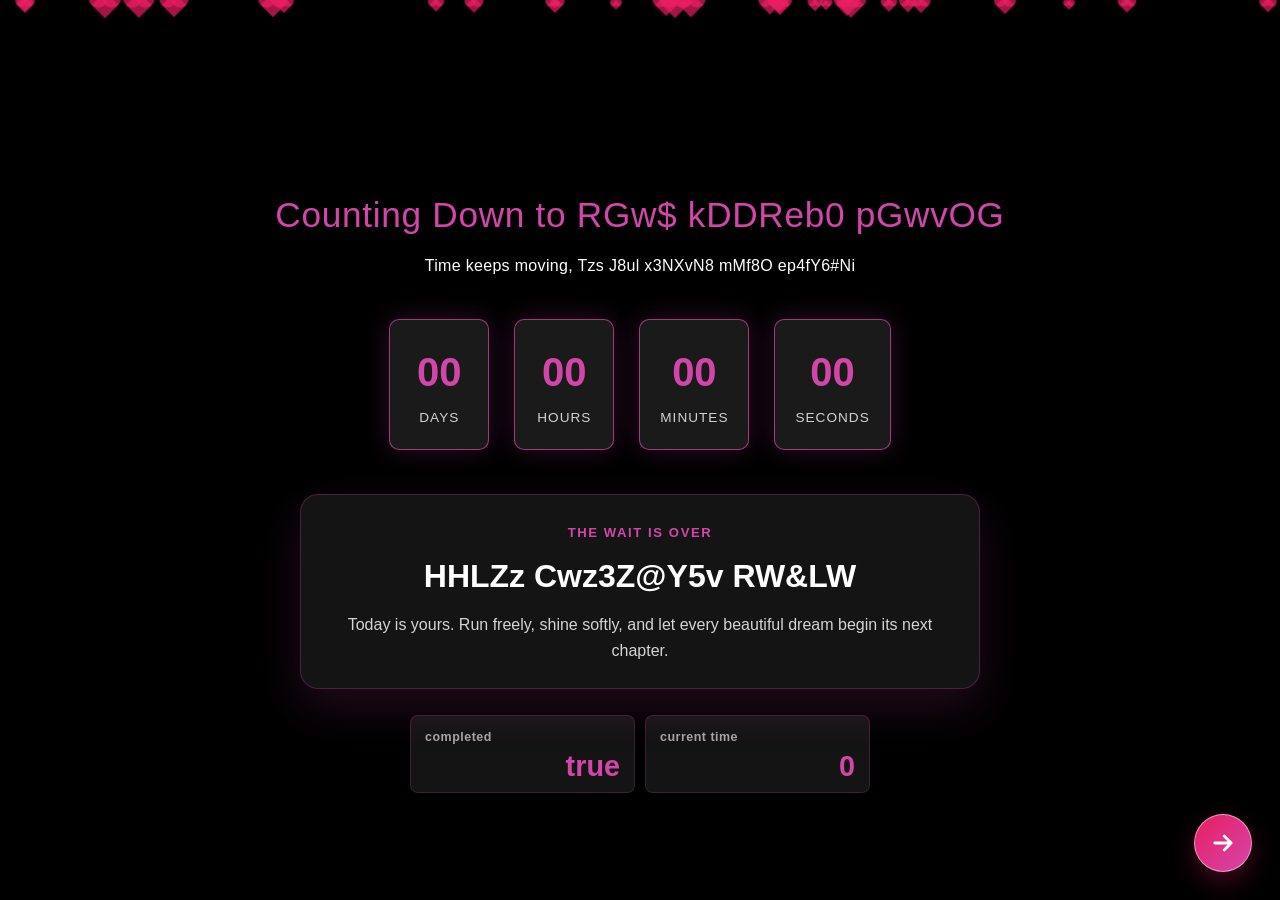
==== index.html @ 618628f1 "first commit" ====
<!DOCTYPE html>
<html lang="en">
<head>
    <meta charset="UTF-8">
    <meta name="viewport" content="width=device-width, initial-scale=1.0">
    <title>Hello World!</title>
    <link rel="stylesheet" href="style.css">
</head>
<body class="app-shell">
    <iframe id="page-frame" class="page-frame" title="Birthday page"></iframe>
    <iframe id="music-frame" class="music-frame is-hidden" src="music.html" title="Music player" allow="autoplay"></iframe>

    <script>
        const pageFrame = document.getElementById("page-frame");
        const musicFrame = document.getElementById("music-frame");
        const allowedPages = new Set([
            "countdown.html",
            "quote.html",
            "home.html",
            "journey.html",
            "gallery.html",
            "surprise.html"
        ]);

        const requestedPage = new URLSearchParams(window.location.search).get("page");
        const initialPage = allowedPages.has(requestedPage) ? requestedPage : "countdown.html";
        let activePage = initialPage;
        pageFrame.src = initialPage;
        setMusicAvailability(initialPage);

        function setMusicAvailability(pageUrl) {
            activePage = pageUrl;
            const isCountdown = pageUrl.endsWith("countdown.html");
            musicFrame.classList.toggle("is-hidden", isCountdown);
            musicFrame.contentWindow?.postMessage({
                type: isCountdown ? "birthday:music-pause" : "birthday:music-play"
            }, "*");
        }

        window.addEventListener("message", function(event) {
            if (!event.data || event.data.type !== "birthday:navigate") {
                return;
            }

            const nextPage = event.data.href;
            setMusicAvailability(nextPage);
            pageFrame.src = nextPage;
        });

        pageFrame.addEventListener("load", function() {
            try {
                const currentPage = pageFrame.contentWindow?.location.pathname.split("/").pop() || initialPage;
                setMusicAvailability(currentPage);
            } catch (error) {
                setMusicAvailability(initialPage);
            }
        });

        musicFrame.addEventListener("load", function() {
            setMusicAvailability(activePage);
        });
    </script>
</body>
</html>
---- style.css ----
/* Root Variables for Themes */
:root {
    --bg-primary: #FDFBF7; /* Warm Soft Cream */
    --bg-secondary: #FFF0F5; /* Soft Lavender Blush / Light Pink Accent */
    --primary-color: #000000; /* Elegant Deep Horse-Brown */
    --accent-color: #E91E63; /* Romantic Pink/Magenta */
    --gold-color: #d346a9; /* Gold accent for elegance */
    --text-dark: #333333;
    --text-light: #5A5A5A;
    --font-heading: "Bahnschrift Light SemiCondensed", "Bahnschrift SemiCondensed", "Bahnschrift", "Arial Narrow", sans-serif;
    --font-body: "Bahnschrift Light SemiCondensed", "Bahnschrift SemiCondensed", "Bahnschrift", "Arial Narrow", sans-serif;
    --transition-smooth: all 0.3s ease-in-out;
}

/* Global Reset */
* {
    margin: 0;
    padding: 0;
    box-sizing: border-box;
}

html {
    scroll-behavior: smooth;
}

body {
    font-family: var(--font-body);
    background-color: var(--bg-primary);
    color: var(--text-dark);
    line-height: 1.6;
    overflow-x: hidden;
    position: relative;
    perspective: 1600px;
}

body.app-shell {
    width: 100vw;
    height: 100vh;
    overflow: hidden;
    background-color: var(--bg-primary);
}

body.music-widget-page {
    width: 74px;
    height: 74px;
    overflow: hidden;
    background: transparent;
    perspective: none;
}

.page-frame {
    position: fixed;
    inset: 0;
    width: 100%;
    height: 100%;
    border: 0;
    background-color: var(--bg-primary);
}

.music-frame {
    position: fixed;
    top: 18px;
    right: 18px;
    z-index: 3500;
    width: 74px;
    height: 74px;
    border: 0;
    overflow: hidden;
    background: transparent;
    transition: opacity 0.25s ease, transform 0.25s ease;
}

.music-frame.is-hidden {
    opacity: 0;
    pointer-events: none;
    transform: translateY(-8px);
}

#particle-container {
    position: fixed;
    inset: 0;
    z-index: 3000;
    pointer-events: none;
    overflow: hidden;
}

/* Container */
.container {
    width: 90%;
    max-width: 1200px;
    margin: 0 auto;
    padding: 60px 0;
}

/* Floating Music Bar */
.floating-music-bar {
    position: absolute;
    inset: 0;
    z-index: 1200;
    padding: 8px;
    border: 1px solid rgba(211, 70, 169, 0.22);
    border-radius: 999px;
    background-color: rgba(255, 255, 255, 0.76);
    box-shadow: 0 8px 24px rgba(0, 0, 0, 0.08);
    backdrop-filter: blur(10px);
    display: grid;
    place-items: center;
}

.mute-toggle {
    width: 42px;
    height: 42px;
    border: none;
    border-radius: 50%;
    background: linear-gradient(135deg, var(--accent-color), var(--gold-color));
    color: white;
    display: grid;
    place-items: center;
    cursor: pointer;
    font-size: 1.1rem;
    font-weight: 800;
    box-shadow: 0 8px 18px rgba(233, 30, 99, 0.26);
    transition: transform 0.25s ease, box-shadow 0.25s ease;
}

.mute-toggle:hover,
.mute-toggle:focus-visible {
    transform: translateY(-2px);
    box-shadow: 0 12px 24px rgba(233, 30, 99, 0.34);
    outline: none;
}

.mute-toggle .sound-off {
    display: none;
}

.mute-toggle.is-muted .sound-on {
    display: none;
}

.mute-toggle.is-muted .sound-off {
    display: inline;
}

/* Hero Section */
.section-hero {
    height: 100vh;
    display: flex;
    align-items: center;
    justify-content: center;
    text-align: center;
    background: linear-gradient(135deg, var(--bg-primary) 0%, var(--bg-secondary) 100%);
    padding-top: 80px;
    position: relative;
}

.hero-content {
    max-width: 800px;
    padding: 20px;
}

.svg-majestic-horse {
    width: 120px;
    height: 120px;
    margin-bottom: 20px;
    animation: float 4s ease-in-out infinite;
}

.section-hero h1 {
    font-family: var(--font-heading);
    font-size: 3rem;
    color: var(--primary-color);
    margin-bottom: 20px;
}

.subtitle {
    font-size: 1.2rem;
    color: var(--text-light);
    margin-bottom: 40px;
}

/* Buttons */
.btn {
    display: inline-block;
    padding: 12px 30px;
    border-radius: 30px;
    text-decoration: none;
    font-weight: 600;
    transition: var(--transition-smooth);
    cursor: pointer;
    border: none;
}

.btn-primary {
    background-color: var(--accent-color);
    color: white;
    box-shadow: 0 4px 15px rgba(233, 30, 99, 0.3);
}

.btn-primary:hover {
    background-color: #d81b60;
    transform: translateY(-3px);
}

.btn-secondary {
    background-color: transparent;
    color: var(--primary-color);
    border: 2px solid var(--primary-color);
    margin-left: 15px;
}

.btn-secondary:hover {
    background-color: var(--primary-color);
    color: white;
    transform: translateY(-3px);
}

.book-page {
    min-height: 100vh;
    position: relative;
    transform-style: preserve-3d;
    transform-origin: left center;
    animation: bookOpen 0.78s cubic-bezier(0.2, 0.8, 0.2, 1);
}

/* Page Navigation */
.page-section {
    min-height: 100vh;
    position: relative;
    overflow: hidden;
}

.page-nav,
.page-next {
    position: fixed;
    bottom: 28px;
    z-index: 5;
    width: 58px;
    height: 58px;
    border: 1px solid rgba(255, 255, 255, 0.5);
    border-radius: 50%;
    background: linear-gradient(135deg, var(--accent-color), var(--gold-color));
    color: white;
    box-shadow: 0 10px 24px rgba(233, 30, 99, 0.28);
    display: grid;
    place-items: center;
    cursor: pointer;
    transform: translateX(0);
    transition: transform 0.25s ease, box-shadow 0.25s ease;
    animation: arrowFloat 2.2s ease-in-out infinite;
}

.page-next {
    right: 28px;
}

.page-prev {
    left: 28px;
    animation-name: arrowFloatBack;
}

.page-nav:hover,
.page-nav:focus-visible,
.page-next:hover,
.page-next:focus-visible {
    transform: translateX(4px);
    box-shadow: 0 14px 30px rgba(233, 30, 99, 0.38);
    outline: none;
}

.page-prev:hover,
.page-prev:focus-visible {
    transform: translateX(-4px);
}

.page-nav:disabled,
.page-next:disabled {
    cursor: default;
    opacity: 0.82;
}

.page-nav svg,
.page-next svg {
    width: 28px;
    height: 28px;
    fill: none;
    stroke: currentColor;
    stroke-width: 2.4;
    stroke-linecap: round;
    stroke-linejoin: round;
}

.page-turning {
    animation: bookClose 0.86s cubic-bezier(0.2, 0.8, 0.2, 1) forwards;
    transform-origin: left center;
}

.page-turning-back {
    animation: bookCloseBack 0.86s cubic-bezier(0.2, 0.8, 0.2, 1) forwards;
    transform-origin: right center;
}

.page-turning::before {
    content: "";
    position: absolute;
    inset: 0;
    z-index: 4;
    pointer-events: none;
    background: linear-gradient(90deg, transparent 0%, rgba(255,255,255,0.55) 45%, rgba(255,255,255,0.12) 70%, transparent 100%);
    animation: pageSheen 0.86s cubic-bezier(0.2, 0.8, 0.2, 1);
}

.page-turning-back::before {
    content: "";
    position: absolute;
    inset: 0;
    z-index: 4;
    pointer-events: none;
    background: linear-gradient(270deg, transparent 0%, rgba(255,255,255,0.55) 45%, rgba(255,255,255,0.12) 70%, transparent 100%);
    animation: pageSheenBack 0.86s cubic-bezier(0.2, 0.8, 0.2, 1);
}

/* Countdown Section */
.section-countdown {
    background-color: var(--primary-color);
    color: white;
    text-align: center;
    min-height: 100vh;
    display: flex;
    align-items: center;
    padding-top: 80px;
}

.section-countdown h2 {
    font-family: var(--font-heading);
    font-size: 2.2rem;
    margin-bottom: 10px;
    color: var(--gold-color);
}

.scramble-text {
    min-height: 1.35em;
    font-weight: 300;
}

.scramble-text.is-scrambling {
    font-variant-numeric: tabular-nums;
    letter-spacing: 0.02em;
}

.timer-display {
    display: flex;
    justify-content: center;
    gap: 25px;
    margin-top: 40px;
}

.timer-box {
    background-color: rgba(255, 255, 255, 0.1);
    padding: 20px;
    border-radius: 10px;
    min-width: 100px;
    border: 1px solid rgba(212, 175, 55, 0.3);
}

.timer-box span {
    display: block;
    font-size: 2.5rem;
    font-weight: bold;
    color: var(--gold-color);
}

.timer-box label {
    font-size: 0.85rem;
    text-transform: uppercase;
    letter-spacing: 1px;
    opacity: 0.8;
}

.countdown-complete {
    max-width: 680px;
    margin: 44px auto 0;
    padding: 24px 28px;
    border: 1px solid rgba(211, 70, 169, 0.28);
    border-radius: 18px;
    background: rgba(255, 255, 255, 0.08);
    box-shadow: 0 18px 45px rgba(211, 70, 169, 0.16);
    opacity: 0;
    transform: translateY(18px) scale(0.98);
    pointer-events: none;
    transition: opacity 0.65s ease, transform 0.65s ease;
}

.countdown-complete.show {
    opacity: 1;
    transform: translateY(0) scale(1);
}

.complete-kicker {
    display: inline-block;
    margin-bottom: 8px;
    color: var(--gold-color);
    font-size: 0.82rem;
    font-weight: 700;
    letter-spacing: 0.12em;
    text-transform: uppercase;
}

.countdown-complete h3 {
    color: white;
    font-size: 2rem;
    margin-bottom: 10px;
}

.countdown-complete p {
    color: rgba(255, 255, 255, 0.82);
}

.countdown-finished .timer-box {
    animation: timerCompletePulse 1.4s ease-in-out infinite alternate;
    border-color: rgba(211, 70, 169, 0.72);
    box-shadow: 0 0 26px rgba(211, 70, 169, 0.22);
}

.timer-callback-panel {
    width: min(460px, 100%);
    margin: 26px auto 0;
    display: grid;
    grid-template-columns: repeat(2, minmax(0, 1fr));
    gap: 10px;
}

.callback-box {
    padding: 12px 14px;
    border-radius: 8px;
    background-color: rgba(255, 255, 255, 0.08);
    border: 1px solid rgba(211, 70, 169, 0.22);
    text-align: left;
}

.callback-label {
    display: block;
    color: rgba(255, 255, 255, 0.62);
    font-size: 0.78rem;
    font-weight: 700;
    letter-spacing: 0.04em;
    text-transform: lowercase;
}

.callback-value {
    display: block;
    margin-top: 4px;
    color: var(--gold-color);
    font-size: 1.8rem;
    font-weight: 800;
    line-height: 1;
    text-align: right;
}

/* Quote Section */
.section-quote {
    background-color: var(--bg-primary);
    min-height: 100vh;
    padding: 96px 5%;
    text-align: center;
    display: flex;
    align-items: center;
    justify-content: center;
}

.quote-container {
    max-width: 860px;
    margin: 0 auto;
    position: relative;
}

.quote-mark {
    font-family: var(--font-heading);
    font-size: 5rem;
    line-height: 0.7;
    color: var(--gold-color);
    margin-bottom: 12px;
}

.quote-container blockquote {
    font-family: var(--font-heading);
    font-size: 2rem;
    line-height: 1.35;
    color: var(--primary-color);
    font-weight: 600;
}

.quote-note {
    max-width: 560px;
    margin: 24px auto 0;
    color: var(--text-light);
    font-size: 1rem;
}

/* Timeline / Journey Section */
.section-title {
    text-align: center;
    margin-bottom: 50px;
}

.section-title h2 {
    font-family: var(--font-heading);
    font-size: 2.5rem;
    color: var(--primary-color);
}

.decorative-line {
    display: flex;
    align-items: center;
    justify-content: center;
    margin-top: 10px;
}

.decorative-line::before, .decorative-line::after {
    content: "";
    width: 60px;
    height: 1px;
    background-color: var(--gold-color);
    margin: 0 10px;
}

.timeline {
    position: relative;
    max-width: 800px;
    margin: 0 auto;
}

.timeline::after {
    content: '';
    position: absolute;
    width: 2px;
    background-color: var(--gold-color);
    top: 0;
    bottom: 0;
    left: 50%;
    margin-left: -1px;
}

.timeline-item {
    padding: 10px 40px;
    position: relative;
    background-color: inherit;
    width: 50%;
}

.timeline-item::after {
    content: '🐴';
    position: absolute;
    width: 24px;
    height: 24px;
    right: -12px;
    background-color: var(--bg-primary);
    top: 15px;
    border-radius: 50%;
    z-index: 1;
    font-size: 12px;
    display: flex;
    align-items: center;
    justify-content: center;
}

.left { left: 0; }
.right { left: 50%; }

.right::after { left: -12px; }

.timeline-content {
    padding: 20px 30px;
    background-color: white;
    position: relative;
    border-radius: 8px;
    box-shadow: 0 4px 15px rgba(0,0,0,0.03);
    border-top: 4px solid var(--primary-color);
}

.section-journey .timeline-content p {
    text-align: justify;
}

.date {
    font-weight: bold;
    color: var(--accent-color);
    font-size: 0.85rem;
}

/* Gallery Section */
.section-gallery {
    background-color: var(--bg-secondary);
}

.gallery-grid {
    display: grid;
    grid-template-columns: repeat(auto-fit, minmax(300px, 1fr));
    gap: 30px;
    margin-top: 40px;
}

.gallery-card {
    background-color: white;
    border-radius: 12px;
    overflow: hidden;
    box-shadow: 0 5px 15px rgba(0,0,0,0.04);
    transition: var(--transition-smooth);
    border: 1px solid rgba(74, 46, 43, 0.08);
}

.gallery-card:hover {
    transform: translateY(-5px);
}

.photo-placeholder {
    height: 250px;
    background-color: #EAEAEA;
    border: 2px dashed #CCCCCC;
    display: flex;
    flex-direction: column;
    align-items: center;
    justify-content: center;
    color: #777777;
    font-weight: 500;
    padding: 20px;
    text-align: center;
}

.photo-placeholder.has-photo {
    height: 360px;
    padding: 0;
    border: none;
    position: relative;
    overflow: hidden;
    background-color: #1f1715;
    border-bottom: 1px solid rgba(74, 46, 43, 0.12);
}

.photo-placeholder.has-photo img {
    width: 100%;
    height: 100%;
    display: block;
    object-fit: cover;
    object-position: center 38%;
}

.photo-placeholder.has-photo::after {
    content: "";
    position: absolute;
    inset: auto 0 0 0;
    height: 38%;
    background: linear-gradient(to top, rgba(0, 0, 0, 0.55), transparent);
    pointer-events: none;
}

.photo-placeholder.has-photo .photo-tag {
    position: absolute;
    left: 14px;
    bottom: 14px;
    z-index: 1;
    margin: 0;
    padding: 6px 10px;
    border-radius: 999px;
    background-color: rgba(31, 23, 21, 0.55);
    color: white;
    font-weight: 700;
    text-shadow:
        -1px -1px 0 #111111,
        1px -1px 0 #111111,
        -1px 1px 0 #111111,
        1px 1px 0 #111111;
    backdrop-filter: blur(6px);
}

.photo-placeholder.photo-focus-cafe img { object-position: center 38%; }
.photo-placeholder.photo-focus-cosplay img { object-position: center 44%; }
.photo-placeholder.photo-focus-flower img { object-position: center 46%; }
.photo-placeholder.photo-focus-selfie img { object-position: center 42%; }
.photo-placeholder.photo-focus-closeup img { object-position: center 43%; }
.photo-placeholder.photo-focus-horse img { object-position: 33% center; }

.dimensions-tag {
    font-size: 0.75rem;
    color: #999999;
    margin-top: 5px;
}

.card-caption {
    min-height: 64px;
    padding: 16px 18px;
    background-color: #FFFFFF;
    text-align: center;
    display: flex;
    align-items: center;
    justify-content: center;
    font-weight: 700;
    font-size: 1rem;
    color: var(--primary-color);
}

/* Surprise Letter Section */
.section-surprise {
    background: linear-gradient(to bottom, var(--bg-secondary) 0%, var(--bg-primary) 100%);
    text-align: center;
}

.surprise-box-wrapper {
    max-width: 700px;
    margin: 0 auto;
    background-color: white;
    padding: 40px;
    border-radius: 20px;
    box-shadow: 0 10px 30px rgba(0,0,0,0.05);
    border: 1px solid rgba(214, 175, 87, 0.2);
}

.interactive-area {
    margin: 30px 0;
}

.btn-bounce {
    animation: bounce 2s infinite;
}

/* Hidden Letter & Logic Styling */
.secret-letter {
    margin-top: 35px;
    padding: 30px;
    background-color: #FFFDF9;
    border: 2px solid var(--gold-color);
    border-radius: 10px;
    text-align: left;
    box-shadow: inset 0 0 20px rgba(212, 175, 55, 0.05);
    opacity: 0;
    transform: translateY(20px);
    transition: all 0.6s cubic-bezier(0.4, 0, 0.2, 1);
}

.secret-letter.show {
    opacity: 1;
    transform: translateY(0);
}

.hidden {
    display: none;
}

.letter-header {
    text-align: center;
    margin-bottom: 25px;
    border-bottom: 1px double var(--gold-color);
    padding-bottom: 15px;
}

.letter-header h3 {
    font-family: var(--font-heading);
    color: var(--primary-color);
    font-size: 1.6rem;
}

.letter-body p {
    margin-bottom: 15px;
    color: #444444;
    text-indent: 30px;
    text-align: justify;
}

.letter-char {
    display: inline;
    will-change: opacity, filter, transform;
}

.signature {
    margin-top: 40px !important;
    text-indent: 0 !important;
    text-align: right !important;
    font-style: italic;
    color: var(--text-light);
}

.signature-name {
    text-indent: 0 !important;
    text-align: right !important;
    font-weight: bold;
    color: var(--primary-color);
}

/* Particles / Heart Animations */
.heart-particle {
    position: absolute;
    pointer-events: none;
    background: rgba(233, 30, 99, 0.7);
    display: inline-block;
    width: 10px;
    height: 10px;
    transform: rotate(45deg);
    animation: flyUp 3s linear infinite;
}

/* Toast notification styles */
.site-toast {
    position: fixed;
    left: 50%;
    bottom: 28px;
    transform: translateX(-50%);
    background: rgba(33,33,33,0.94);
    color: #fff;
    padding: 12px 16px;
    border-radius: 10px;
    box-shadow: 0 8px 30px rgba(0,0,0,0.35);
    z-index: 5000;
    font-weight: 700;
    opacity: 1;
    transition: opacity 0.28s ease, transform 0.28s ease;
}

.site-toast.site-toast--hide {
    opacity: 0;
    transform: translateX(-50%) translateY(8px);
}

/* Typography overrides
   - Site-wide body font: Georgia (applies to all pages)
   - Countdown section keeps original body font (no changes)
   - Secret letter uses Segoe Script
*/

/* Apply Georgia as the default body font for the site */
body {
    font-family: Georgia, 'Times New Roman', serif;
}

/* Keep countdown area using the original --font-body setting so countdown page is unaffected */
.section-countdown,
.section-countdown * {
    font-family: var(--font-body) !important;
}

/* Secret letter body uses Segoe Script */
.secret-letter,
.secret-letter * {
    font-family: "Segoe Script", "Segoe UI", cursive;
}

.heart-particle::before, .heart-particle::after {
    content: '';
    width: 10px;
    height: 10px;
    background: rgba(233, 30, 99, 0.7);
    border-radius: 50%;
    position: absolute;
}
.heart-particle::before { top: -5px; left: 0; }
.heart-particle::after { left: -5px; top: 0; }

.love-bubble {
    position: absolute;
    width: 22px;
    height: 22px;
    border-radius: 50%;
    background: rgba(255, 255, 255, 0.72);
    border: 1px solid rgba(233, 30, 99, 0.55);
    box-shadow: 0 0 16px rgba(233, 30, 99, 0.32);
    animation: bubbleLove 1.35s ease-out forwards;
}

.love-bubble::before {
    content: "♥";
    position: absolute;
    inset: 0;
    display: grid;
    place-items: center;
    color: var(--accent-color);
    font-size: 13px;
    font-weight: 700;
}

/* Footer */
footer {
    background-color: var(--primary-color);
    color: white;
    text-align: center;
    padding: 20px 0;
    font-size: 0.85rem;
}

/* Animations */
@keyframes float {
    0% { transform: translateY(0px); }
    50% { transform: translateY(-10px); }
    100% { transform: translateY(0px); }
}

@keyframes bounce {
    0%, 20%, 50%, 80%, 100% { transform: translateY(0); }
    40% { transform: translateY(-10px); }
    60% { transform: translateY(-5px); }
}

@keyframes arrowFloat {
    0%, 100% { margin-right: 0; }
    50% { margin-right: 8px; }
}

@keyframes arrowFloatBack {
    0%, 100% { margin-left: 0; }
    50% { margin-left: 8px; }
}

@keyframes bookOpen {
    0% {
        opacity: 0.35;
        transform: perspective(1600px) rotateY(-18deg) translateX(-22px);
        box-shadow: 36px 0 54px rgba(0, 0, 0, 0.14);
    }
    100% {
        opacity: 1;
        transform: perspective(1600px) rotateY(0deg) translateX(0);
        box-shadow: none;
    }
}

@keyframes bookClose {
    0% {
        opacity: 1;
        transform: perspective(1600px) rotateY(0deg) translateX(0);
    }
    55% {
        opacity: 0.95;
        transform: perspective(1600px) rotateY(-22deg) translateX(-12px);
        box-shadow: 38px 0 60px rgba(0, 0, 0, 0.16);
    }
    100% {
        opacity: 0;
        transform: perspective(1600px) rotateY(-46deg) translateX(-42px);
        box-shadow: 52px 0 74px rgba(0, 0, 0, 0.2);
    }
}

@keyframes bookCloseBack {
    0% {
        opacity: 1;
        transform: perspective(1600px) rotateY(0deg) translateX(0);
    }
    55% {
        opacity: 0.95;
        transform: perspective(1600px) rotateY(22deg) translateX(12px);
        box-shadow: -38px 0 60px rgba(0, 0, 0, 0.16);
    }
    100% {
        opacity: 0;
        transform: perspective(1600px) rotateY(46deg) translateX(42px);
        box-shadow: -52px 0 74px rgba(0, 0, 0, 0.2);
    }
}

@keyframes pageSheen {
    0% {
        opacity: 0;
        transform: translateX(85%) skewX(-12deg);
    }
    35% {
        opacity: 1;
    }
    100% {
        opacity: 0;
        transform: translateX(-105%) skewX(-12deg);
    }
}

@keyframes pageSheenBack {
    0% {
        opacity: 0;
        transform: translateX(-85%) skewX(12deg);
    }
    35% {
        opacity: 1;
    }
    100% {
        opacity: 0;
        transform: translateX(105%) skewX(12deg);
    }
}

@keyframes flyUp {
    0% { transform: translateY(100vh) rotate(45deg); opacity: 1; }
    100% { transform: translateY(-10vh) rotate(405deg); opacity: 0; }
}

@keyframes bubbleLove {
    0% {
        opacity: 0;
        transform: translate(0, 0) scale(0.45);
    }
    18% {
        opacity: 1;
    }
    100% {
        opacity: 0;
        transform: translate(var(--bubble-x), var(--bubble-y)) scale(1.35);
    }
}

@keyframes timerCompletePulse {
    from {
        transform: translateY(0);
    }
    to {
        transform: translateY(-5px);
    }
}

/* Responsive adjustments */
@media (max-width: 768px) {
    nav { display: none; } /* Standard wireframe behavior for simple mobile mobile */
    .timeline::after { left: 31px; }
    .timeline-item { width: 100%; padding-left: 70px; padding-right: 25px; }
    .timeline-item.right { left: 0; }
    .timeline-item::after { left: 19px; }
    .section-hero h1 { font-size: 2rem; }
    .timer-display { flex-wrap: wrap; gap: 15px; }
    .section-quote { padding: 72px 7%; }
    .quote-container blockquote { font-size: 1.45rem; }
    .page-nav,
    .page-next {
        width: 50px;
        height: 50px;
        bottom: 18px;
    }
    .page-prev { left: 18px; }
    .page-next { right: 18px; }
    .page-nav svg,
    .page-next svg {
        width: 24px;
        height: 24px;
    }
}
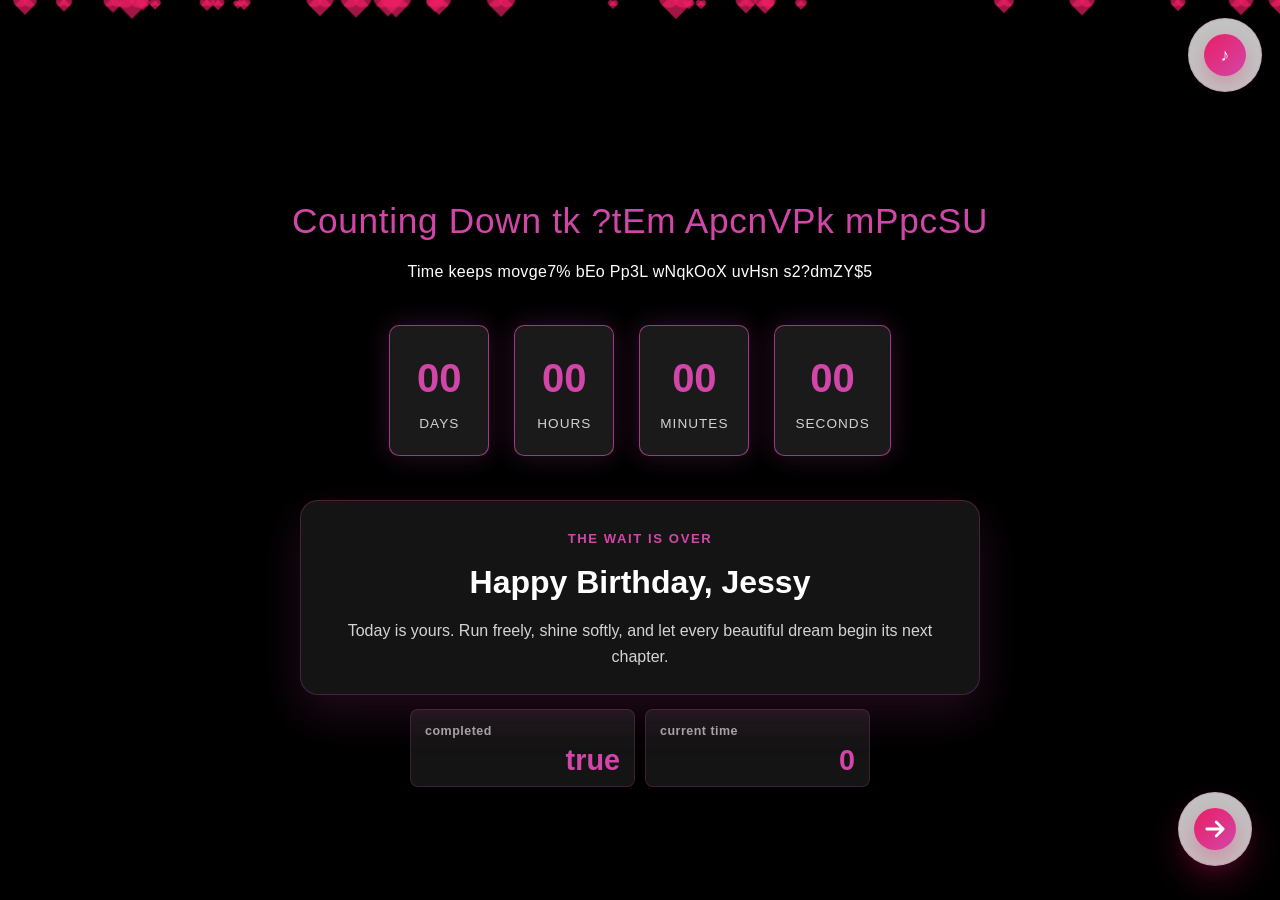
==== commit e0638a5f: "g" ====
--- a/index.html
+++ b/index.html
@@ -25,26 +25,57 @@
         const requestedPage = new URLSearchParams(window.location.search).get("page");
         const initialPage = allowedPages.has(requestedPage) ? requestedPage : "countdown.html";
         let activePage = initialPage;
+        let countdownMusicUnlocked = false;
+        let pendingAudibleMusicStart = false;
         pageFrame.src = initialPage;
         setMusicAvailability(initialPage);
 
         function setMusicAvailability(pageUrl) {
             activePage = pageUrl;
             const isCountdown = pageUrl.endsWith("countdown.html");
-            musicFrame.classList.toggle("is-hidden", isCountdown);
+            const shouldPlayMusic = !isCountdown || countdownMusicUnlocked;
+            const playAudibly = shouldPlayMusic && pendingAudibleMusicStart;
+
+            musicFrame.classList.toggle("is-hidden", !shouldPlayMusic);
             musicFrame.contentWindow?.postMessage({
-                type: isCountdown ? "birthday:music-pause" : "birthday:music-play"
+                type: shouldPlayMusic ? "birthday:music-play" : "birthday:music-pause",
+                audible: playAudibly
             }, "*");
+
+            if (playAudibly) {
+                pendingAudibleMusicStart = false;
+            }
         }
 
         window.addEventListener("message", function(event) {
-            if (!event.data || event.data.type !== "birthday:navigate") {
+            if (!event.data) {
                 return;
             }
 
-            const nextPage = event.data.href;
-            setMusicAvailability(nextPage);
-            pageFrame.src = nextPage;
+            if (event.data.type === "birthday:countdown-complete") {
+                countdownMusicUnlocked = true;
+                pendingAudibleMusicStart = true;
+                if (activePage.endsWith("countdown.html")) {
+                    setMusicAvailability(activePage);
+                }
+                return;
+            }
+
+            if (event.data.type === "birthday:navigate") {
+                const nextPage = event.data.href;
+
+                if (!allowedPages.has(nextPage)) {
+                    return;
+                }
+
+                if (nextPage.endsWith("countdown.html")) {
+                    countdownMusicUnlocked = false;
+                    pendingAudibleMusicStart = false;
+                }
+
+                setMusicAvailability(nextPage);
+                pageFrame.src = nextPage;
+            }
         });
 
         pageFrame.addEventListener("load", function() {
--- a/style.css
+++ b/style.css
@@ -230,47 +230,82 @@
     overflow: hidden;
 }
 
+.floating-page-control {
+    position: fixed;
+    bottom: 34px;
+    z-index: 5;
+    width: 74px;
+    height: 74px;
+    padding: 8px;
+    border: 1px solid rgba(211, 70, 169, 0.22);
+    border-radius: 50%;
+    background-color: rgba(255, 255, 255, 0.76);
+    color: white;
+    box-shadow:
+        0 16px 34px rgba(233, 30, 99, 0.22),
+        0 8px 24px rgba(0, 0, 0, 0.1);
+    backdrop-filter: blur(10px);
+    display: grid;
+    place-items: center;
+    transform: translateX(0);
+    transition: transform 0.25s ease, box-shadow 0.25s ease;
+    animation: arrowFloat 2.2s ease-in-out infinite;
+    will-change: margin-bottom, box-shadow;
+}
+
 .page-nav,
 .page-next {
-    position: fixed;
-    bottom: 28px;
-    z-index: 5;
-    width: 58px;
-    height: 58px;
-    border: 1px solid rgba(255, 255, 255, 0.5);
+    position: relative;
+    z-index: 1;
+    width: 42px;
+    height: 42px;
+    border: none;
     border-radius: 50%;
     background: linear-gradient(135deg, var(--accent-color), var(--gold-color));
     color: white;
-    box-shadow: 0 10px 24px rgba(233, 30, 99, 0.28);
+    box-shadow: 0 10px 24px rgba(233, 30, 99, 0.34);
     display: grid;
     place-items: center;
     cursor: pointer;
-    transform: translateX(0);
-    transition: transform 0.25s ease, box-shadow 0.25s ease;
-    animation: arrowFloat 2.2s ease-in-out infinite;
-}
-
-.page-next {
+    transition: box-shadow 0.25s ease, transform 0.25s ease;
+}
+
+.page-control-next {
     right: 28px;
 }
 
-.page-prev {
+.page-control-prev {
     left: 28px;
     animation-name: arrowFloatBack;
 }
 
-.page-nav:hover,
+.page-control-next:hover,
+.page-control-next:focus-within {
+    transform: translateX(4px);
+    box-shadow:
+        0 22px 42px rgba(233, 30, 99, 0.3),
+        0 10px 28px rgba(0, 0, 0, 0.14);
+}
+
+.page-control-prev:hover,
+.page-control-prev:focus-within {
+    transform: translateX(-4px);
+    box-shadow:
+        0 22px 42px rgba(233, 30, 99, 0.3),
+        0 10px 28px rgba(0, 0, 0, 0.14);
+}
+
 .page-nav:focus-visible,
-.page-next:hover,
 .page-next:focus-visible {
-    transform: translateX(4px);
-    box-shadow: 0 14px 30px rgba(233, 30, 99, 0.38);
     outline: none;
 }
 
-.page-prev:hover,
-.page-prev:focus-visible {
-    transform: translateX(-4px);
+.floating-page-control:hover .page-nav,
+.floating-page-control:focus-within .page-nav,
+.floating-page-control:hover .page-next,
+.floating-page-control:focus-within .page-next {
+    transform: translateY(-2px);
+    box-shadow: 0 12px 24px rgba(233, 30, 99, 0.34);
 }
 
 .page-nav:disabled,
@@ -283,6 +318,8 @@
 .page-next svg {
     width: 28px;
     height: 28px;
+    position: relative;
+    z-index: 1;
     fill: none;
     stroke: currentColor;
     stroke-width: 2.4;
@@ -424,7 +461,7 @@
 
 .timer-callback-panel {
     width: min(460px, 100%);
-    margin: 26px auto 0;
+    margin: 14px auto 0;
     display: grid;
     grid-template-columns: repeat(2, minmax(0, 1fr));
     gap: 10px;
@@ -899,13 +936,33 @@
 }
 
 @keyframes arrowFloat {
-    0%, 100% { margin-right: 0; }
-    50% { margin-right: 8px; }
+    0%, 100% {
+        margin-bottom: 0;
+        box-shadow:
+            0 16px 34px rgba(233, 30, 99, 0.22),
+            0 8px 24px rgba(0, 0, 0, 0.1);
+    }
+    50% {
+        margin-bottom: 10px;
+        box-shadow:
+            0 24px 44px rgba(233, 30, 99, 0.3),
+            0 14px 30px rgba(0, 0, 0, 0.14);
+    }
 }
 
 @keyframes arrowFloatBack {
-    0%, 100% { margin-left: 0; }
-    50% { margin-left: 8px; }
+    0%, 100% {
+        margin-bottom: 0;
+        box-shadow:
+            0 16px 34px rgba(233, 30, 99, 0.22),
+            0 8px 24px rgba(0, 0, 0, 0.1);
+    }
+    50% {
+        margin-bottom: 10px;
+        box-shadow:
+            0 24px 44px rgba(233, 30, 99, 0.3),
+            0 14px 30px rgba(0, 0, 0, 0.14);
+    }
 }
 
 @keyframes bookOpen {
@@ -1022,17 +1079,118 @@
     .timer-display { flex-wrap: wrap; gap: 15px; }
     .section-quote { padding: 72px 7%; }
     .quote-container blockquote { font-size: 1.45rem; }
+    .floating-page-control {
+        width: 62px;
+        height: 62px;
+        padding: 7px;
+    }
     .page-nav,
     .page-next {
-        width: 50px;
-        height: 50px;
-        bottom: 18px;
-    }
-    .page-prev { left: 18px; }
-    .page-next { right: 18px; }
+        width: 36px;
+        height: 36px;
+    }
+    .page-control-prev { left: 18px; }
+    .page-control-next { right: 18px; }
+    .floating-page-control { bottom: 22px; }
     .page-nav svg,
     .page-next svg {
         width: 24px;
         height: 24px;
     }
 }
+
+@media (orientation: portrait) and (min-height: 1200px) {
+    .container {
+        width: min(86%, 920px);
+        padding: clamp(80px, 8vh, 180px) 0;
+    }
+
+    .section-countdown {
+        padding-top: 0;
+        align-items: center;
+    }
+
+    .section-quote {
+        padding-left: clamp(140px, 16vw, 190px);
+        padding-right: clamp(140px, 16vw, 190px);
+    }
+
+    .quote-container {
+        max-width: min(720px, 100%);
+    }
+
+    .section-countdown h2 {
+        font-size: clamp(2.4rem, 5vw, 4.8rem);
+    }
+
+    .section-countdown > .container > p {
+        font-size: clamp(1.15rem, 2.4vw, 2rem);
+    }
+
+    .timer-display {
+        gap: clamp(18px, 2.8vw, 34px);
+        margin-top: clamp(48px, 5vh, 96px);
+    }
+
+    .timer-box {
+        min-width: clamp(118px, 18vw, 190px);
+        padding: clamp(24px, 3vw, 42px);
+    }
+
+    .timer-box span {
+        font-size: clamp(3rem, 7vw, 6rem);
+    }
+
+    .timer-box label {
+        font-size: clamp(0.95rem, 1.8vw, 1.35rem);
+    }
+
+    .countdown-complete {
+        max-width: min(760px, 82vw);
+        margin-top: clamp(56px, 6vh, 110px);
+        padding: clamp(28px, 4vw, 52px);
+    }
+
+    .countdown-complete h3 {
+        font-size: clamp(2.4rem, 5.2vw, 4.4rem);
+    }
+
+    .countdown-complete p {
+        font-size: clamp(1.08rem, 2.2vw, 1.65rem);
+    }
+
+    .timer-callback-panel {
+        width: min(620px, 82vw);
+        margin-top: clamp(12px, 1.8vh, 30px);
+    }
+
+    .floating-page-control {
+        width: clamp(72px, 8.8vw, 96px);
+        height: clamp(72px, 8.8vw, 96px);
+        padding: clamp(8px, 1vw, 10px);
+    }
+
+    .page-nav,
+    .page-next {
+        width: clamp(42px, 5vw, 56px);
+        height: clamp(42px, 5vw, 56px);
+    }
+
+    .page-control-prev {
+        left: clamp(48px, 7vw, 90px);
+    }
+
+    .page-control-next {
+        right: clamp(48px, 7vw, 90px);
+    }
+
+    .floating-page-control {
+        bottom: clamp(34px, 4vh, 82px);
+    }
+
+    .page-nav svg,
+    .page-next svg {
+        width: clamp(30px, 4vw, 42px);
+        height: clamp(30px, 4vw, 42px);
+    }
+}
